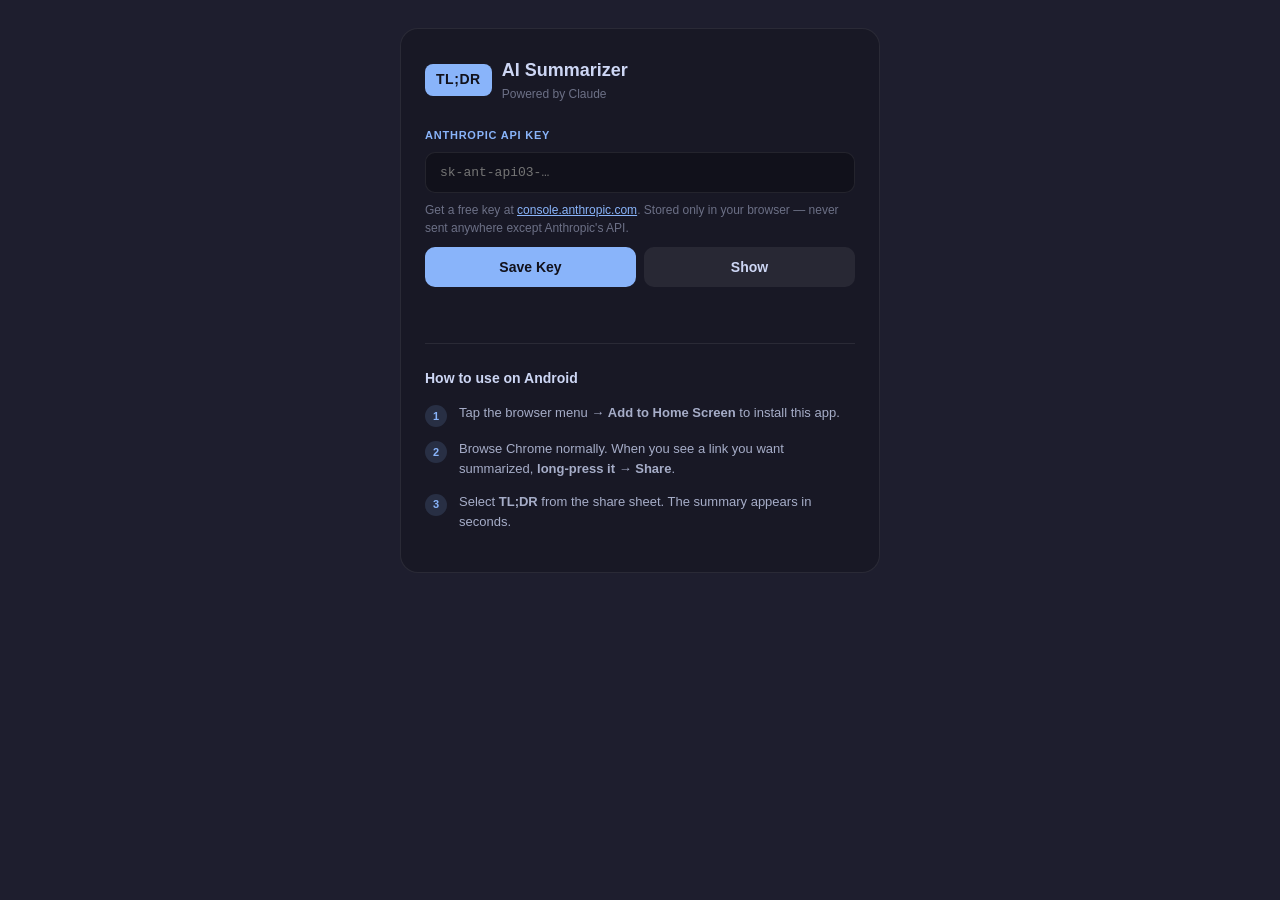
==== index.html @ e2074eda "Add files via upload" ====
<!DOCTYPE html>
<html lang="en">
<head>
  <meta charset="UTF-8" />
  <meta name="viewport" content="width=device-width, initial-scale=1.0, viewport-fit=cover" />
  <meta name="theme-color" content="#89b4fa" />
  <title>TL;DR — AI Summarizer</title>
  <link rel="manifest" href="manifest.json" />
  <link rel="stylesheet" href="style.css" />
  <link rel="apple-touch-icon" href="icons/icon192.png" />
</head>
<body>
  <div class="card">
    <div class="logo">
      <span class="badge">TL;DR</span>
      <div>
        <div class="logo-text">AI Summarizer</div>
        <div class="logo-sub">Powered by Claude</div>
      </div>
    </div>

    <label for="apiKey">Anthropic API Key</label>
    <input type="password" id="apiKey" placeholder="sk-ant-api03-…" autocomplete="off" />
    <p class="hint">
      Get a free key at <a href="https://console.anthropic.com/settings/keys" target="_blank">console.anthropic.com</a>.
      Stored only in your browser — never sent anywhere except Anthropic's API.
    </p>

    <div class="row">
      <button class="btn-primary" id="saveBtn">Save Key</button>
      <button class="btn-secondary" id="toggleBtn">Show</button>
    </div>
    <div class="status" id="status"></div>

    <hr />

    <p class="steps-title">How to use on Android</p>
    <div class="step">
      <span class="step-num">1</span>
      <p>Tap the browser menu → <strong>Add to Home Screen</strong> to install this app.</p>
    </div>
    <div class="step">
      <span class="step-num">2</span>
      <p>Browse Chrome normally. When you see a link you want summarized, <strong>long-press it → Share</strong>.</p>
    </div>
    <div class="step">
      <span class="step-num">3</span>
      <p>Select <strong>TL;DR</strong> from the share sheet. The summary appears in seconds.</p>
    </div>
  </div>

  <script>
    const input = document.getElementById("apiKey");
    const status = document.getElementById("status");

    // Load saved key
    const saved = localStorage.getItem("tldr_api_key");
    if (saved) input.value = saved;

    document.getElementById("saveBtn").addEventListener("click", () => {
      const key = input.value.trim();
      if (!key) return flash("Enter an API key first.", true);
      if (!key.startsWith("sk-ant-")) return flash("Doesn't look like an Anthropic key (should start with sk-ant-).", true);
      localStorage.setItem("tldr_api_key", key);
      flash("✓ Key saved!");
    });

    document.getElementById("toggleBtn").addEventListener("click", function () {
      const show = input.type === "password";
      input.type = show ? "text" : "password";
      this.textContent = show ? "Hide" : "Show";
    });

    function flash(msg, isError = false) {
      status.textContent = msg;
      status.className = "status" + (isError ? " error" : "");
      setTimeout(() => { status.textContent = ""; }, 3000);
    }

    // Register service worker
    if ("serviceWorker" in navigator) {
      navigator.serviceWorker.register("/sw.js");
    }
  </script>
</body>
</html>
---- style.css ----
*, *::before, *::after { box-sizing: border-box; margin: 0; padding: 0; }

:root {
  --bg: #1e1e2e;
  --surface: #181825;
  --surface2: #11111b;
  --blue: #89b4fa;
  --text: #cdd6f4;
  --muted: #6c7086;
  --green: #a6e3a1;
  --red: #f38ba8;
  --yellow: #f9e2af;
  --border: rgba(255,255,255,0.08);
}

html, body {
  height: 100%;
  font-family: -apple-system, BlinkMacSystemFont, "Segoe UI", Roboto, sans-serif;
  background: var(--bg);
  color: var(--text);
  font-size: 15px;
  line-height: 1.55;
}

body {
  display: flex;
  flex-direction: column;
  align-items: center;
  padding: 28px 16px 40px;
  min-height: 100vh;
}

.card {
  width: 100%;
  max-width: 480px;
  background: var(--surface);
  border: 1px solid var(--border);
  border-radius: 18px;
  padding: 28px 24px;
}

/* Header */
.logo {
  display: flex;
  align-items: center;
  gap: 10px;
  margin-bottom: 24px;
}
.badge {
  background: var(--blue);
  color: var(--surface2);
  font-weight: 800;
  font-size: 14px;
  padding: 5px 11px;
  border-radius: 8px;
  letter-spacing: 0.04em;
  flex-shrink: 0;
}
.logo-text { font-size: 18px; font-weight: 700; }
.logo-sub { font-size: 12px; color: var(--muted); }

/* Form elements */
label {
  display: block;
  font-size: 11px;
  font-weight: 700;
  color: var(--blue);
  letter-spacing: 0.07em;
  text-transform: uppercase;
  margin-bottom: 7px;
}

input[type="password"], input[type="text"] {
  width: 100%;
  background: var(--surface2);
  border: 1px solid var(--border);
  border-radius: 10px;
  padding: 12px 14px;
  color: var(--text);
  font-size: 13px;
  font-family: "Courier New", monospace;
  outline: none;
  transition: border-color 0.2s;
  -webkit-appearance: none;
}
input:focus { border-color: var(--blue); }

.hint {
  margin-top: 8px;
  font-size: 12px;
  color: var(--muted);
  line-height: 1.5;
}
.hint a { color: var(--blue); }

.row {
  display: flex;
  gap: 8px;
  margin-top: 10px;
}

button {
  flex: 1;
  padding: 12px;
  border-radius: 10px;
  border: none;
  font-size: 14px;
  font-weight: 600;
  cursor: pointer;
  transition: opacity 0.15s;
  -webkit-tap-highlight-color: transparent;
}
button:active { opacity: 0.75; }

.btn-primary { background: var(--blue); color: var(--surface2); }
.btn-secondary { background: rgba(255,255,255,0.07); color: var(--text); }

.status {
  min-height: 20px;
  margin-top: 12px;
  font-size: 13px;
  text-align: center;
  font-weight: 600;
  color: var(--green);
  transition: opacity 0.3s;
}
.status.error { color: var(--red); }

hr {
  border: none;
  border-top: 1px solid var(--border);
  margin: 24px 0;
}

/* Steps */
.steps-title {
  font-size: 14px;
  font-weight: 700;
  margin-bottom: 14px;
}

.step {
  display: flex;
  gap: 12px;
  margin-bottom: 12px;
  align-items: flex-start;
}
.step-num {
  background: rgba(137,180,250,0.15);
  color: var(--blue);
  font-weight: 700;
  font-size: 11px;
  width: 22px;
  height: 22px;
  border-radius: 50%;
  display: flex;
  align-items: center;
  justify-content: center;
  flex-shrink: 0;
  margin-top: 2px;
}
.step p { font-size: 13px; color: #a6adc8; }

/* ── Share page ── */
.share-page {
  justify-content: flex-start;
  padding-top: 20px;
}

.url-chip {
  display: flex;
  align-items: center;
  gap: 8px;
  background: var(--surface2);
  border-radius: 10px;
  padding: 10px 12px;
  margin-bottom: 20px;
  word-break: break-all;
}
.url-chip .domain {
  font-size: 12px;
  color: var(--blue);
  font-weight: 600;
  flex-shrink: 0;
}
.url-chip .url-text {
  font-size: 11px;
  color: var(--muted);
  overflow: hidden;
  text-overflow: ellipsis;
  white-space: nowrap;
}

/* Loading */
.loading-state {
  display: flex;
  flex-direction: column;
  align-items: center;
  gap: 14px;
  padding: 32px 0;
  color: var(--muted);
  font-size: 14px;
}
.spinner {
  width: 32px;
  height: 32px;
  border: 3px solid rgba(137,180,250,0.2);
  border-top-color: var(--blue);
  border-radius: 50%;
  animation: spin 0.7s linear infinite;
}
@keyframes spin { to { transform: rotate(360deg); } }

/* Result */
.result-box {
  background: var(--surface2);
  border: 1px solid var(--border);
  border-radius: 12px;
  padding: 18px;
  margin-bottom: 16px;
}
.result-box p {
  font-size: 15px;
  line-height: 1.65;
  color: var(--text);
}

.share-actions {
  display: flex;
  flex-direction: column;
  gap: 8px;
}

/* Error */
.error-box {
  background: rgba(243,139,168,0.08);
  border: 1px solid rgba(243,139,168,0.25);
  border-radius: 12px;
  padding: 16px;
  font-size: 14px;
  color: var(--red);
  margin-bottom: 16px;
}

.no-key-box {
  background: rgba(249,226,175,0.08);
  border: 1px solid rgba(249,226,175,0.25);
  border-radius: 12px;
  padding: 16px;
  font-size: 14px;
  color: var(--yellow);
  line-height: 1.6;
  margin-bottom: 16px;
}
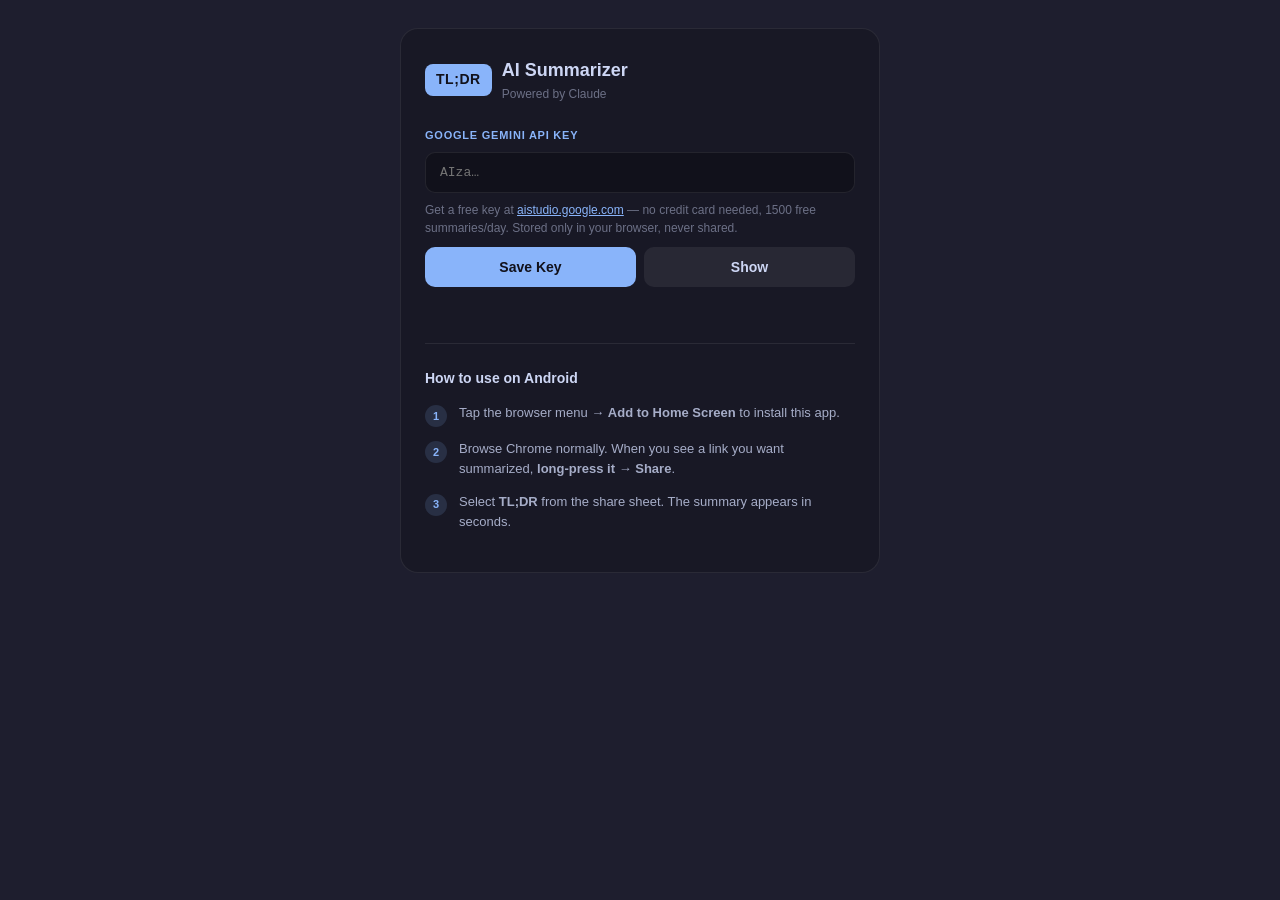
==== commit 01821cc7: "Add files via upload" ====
--- a/index.html
+++ b/index.html
@@ -19,11 +19,11 @@
       </div>
     </div>
 
-    <label for="apiKey">Anthropic API Key</label>
-    <input type="password" id="apiKey" placeholder="sk-ant-api03-…" autocomplete="off" />
+    <label for="apiKey">Google Gemini API Key</label>
+    <input type="password" id="apiKey" placeholder="AIza…" autocomplete="off" />
     <p class="hint">
-      Get a free key at <a href="https://console.anthropic.com/settings/keys" target="_blank">console.anthropic.com</a>.
-      Stored only in your browser — never sent anywhere except Anthropic's API.
+      Get a free key at <a href="https://aistudio.google.com/app/apikey" target="_blank">aistudio.google.com</a> — no credit card needed, 1500 free summaries/day.
+      Stored only in your browser, never shared.
     </p>
 
     <div class="row">
@@ -60,7 +60,7 @@
     document.getElementById("saveBtn").addEventListener("click", () => {
       const key = input.value.trim();
       if (!key) return flash("Enter an API key first.", true);
-      if (!key.startsWith("sk-ant-")) return flash("Doesn't look like an Anthropic key (should start with sk-ant-).", true);
+      if (!key.startsWith("AIza")) return flash("Doesn't look like a Gemini key (should start with AIza).", true);
       localStorage.setItem("tldr_api_key", key);
       flash("✓ Key saved!");
     });
@@ -79,7 +79,7 @@
 
     // Register service worker
     if ("serviceWorker" in navigator) {
-      navigator.serviceWorker.register("/sw.js");
+      navigator.serviceWorker.register("/TLDR/sw.js");
     }
   </script>
 </body>
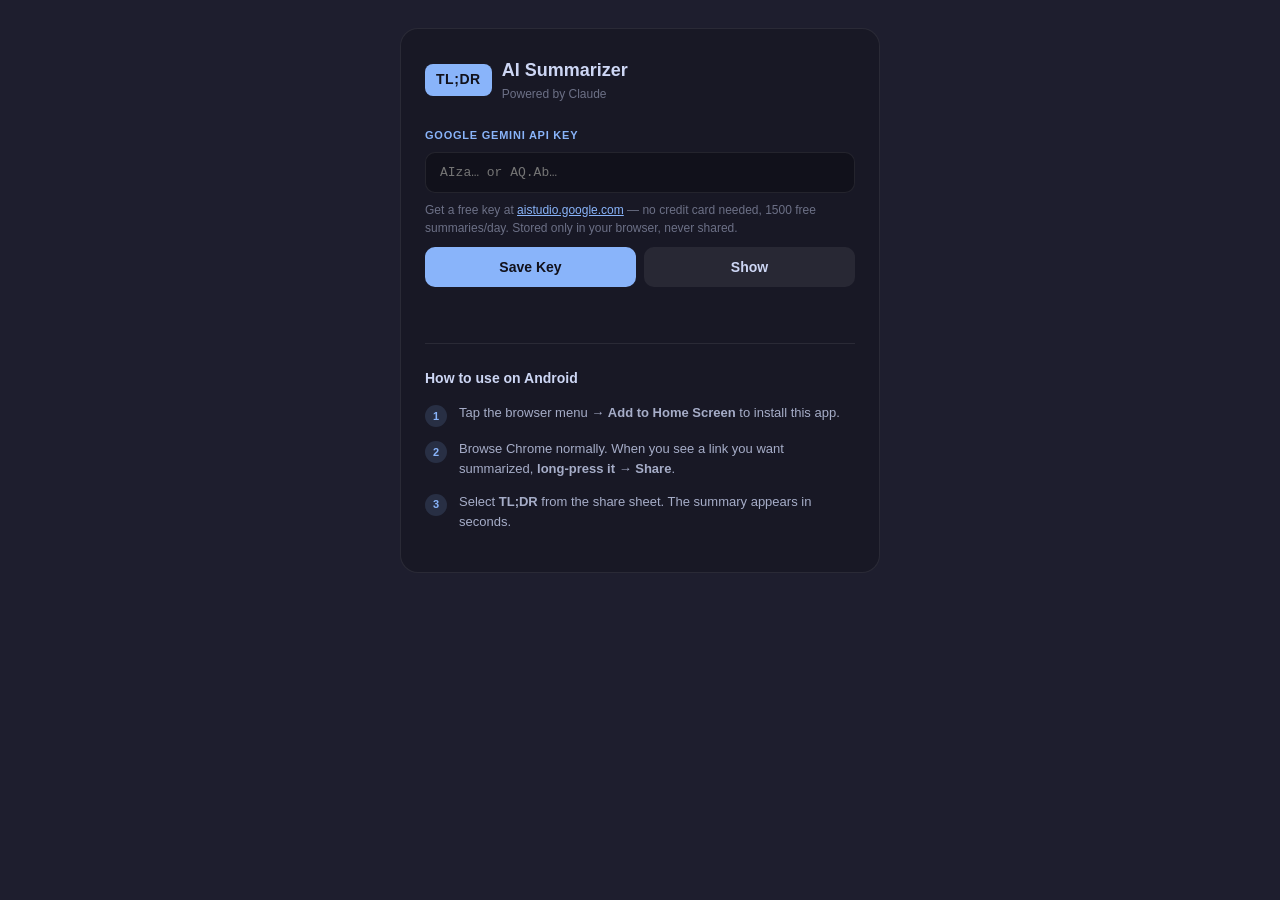
==== commit ff640b5b: "Add files via upload" ====
--- a/index.html
+++ b/index.html
@@ -20,7 +20,7 @@
     </div>
 
     <label for="apiKey">Google Gemini API Key</label>
-    <input type="password" id="apiKey" placeholder="AIza…" autocomplete="off" />
+    <input type="password" id="apiKey" placeholder="AIza… or AQ.Ab…" autocomplete="off" />
     <p class="hint">
       Get a free key at <a href="https://aistudio.google.com/app/apikey" target="_blank">aistudio.google.com</a> — no credit card needed, 1500 free summaries/day.
       Stored only in your browser, never shared.
@@ -60,7 +60,6 @@
     document.getElementById("saveBtn").addEventListener("click", () => {
       const key = input.value.trim();
       if (!key) return flash("Enter an API key first.", true);
-      if (!key.startsWith("AIza")) return flash("Doesn't look like a Gemini key (should start with AIza).", true);
       localStorage.setItem("tldr_api_key", key);
       flash("✓ Key saved!");
     });
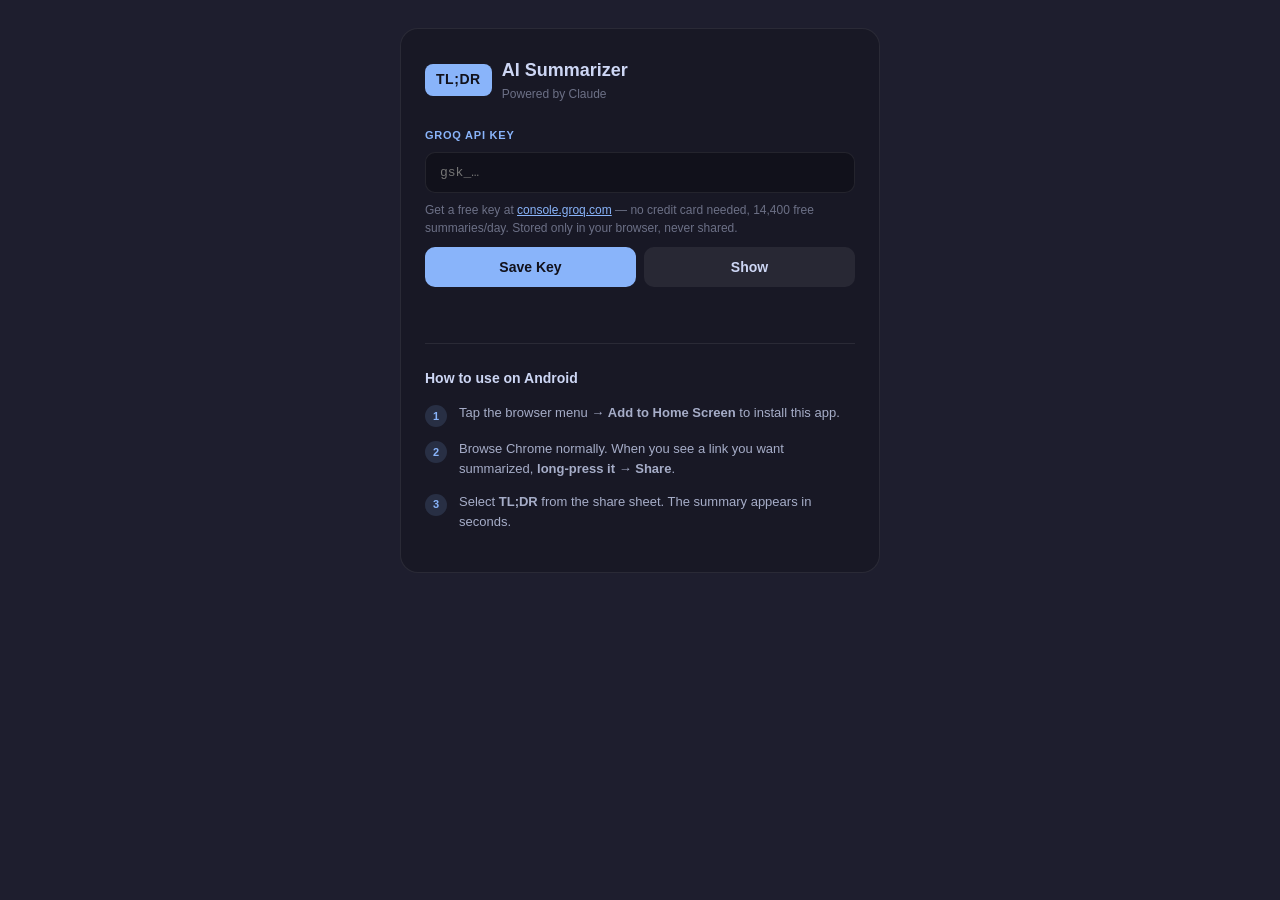
==== commit e60c6239: "Add files via upload" ====
--- a/index.html
+++ b/index.html
@@ -19,10 +19,10 @@
       </div>
     </div>
 
-    <label for="apiKey">Google Gemini API Key</label>
-    <input type="password" id="apiKey" placeholder="AIza… or AQ.Ab…" autocomplete="off" />
+    <label for="apiKey">Groq API Key</label>
+    <input type="password" id="apiKey" placeholder="gsk_…" autocomplete="off" />
     <p class="hint">
-      Get a free key at <a href="https://aistudio.google.com/app/apikey" target="_blank">aistudio.google.com</a> — no credit card needed, 1500 free summaries/day.
+      Get a free key at <a href="https://console.groq.com/keys" target="_blank">console.groq.com</a> — no credit card needed, 14,400 free summaries/day.
       Stored only in your browser, never shared.
     </p>
 
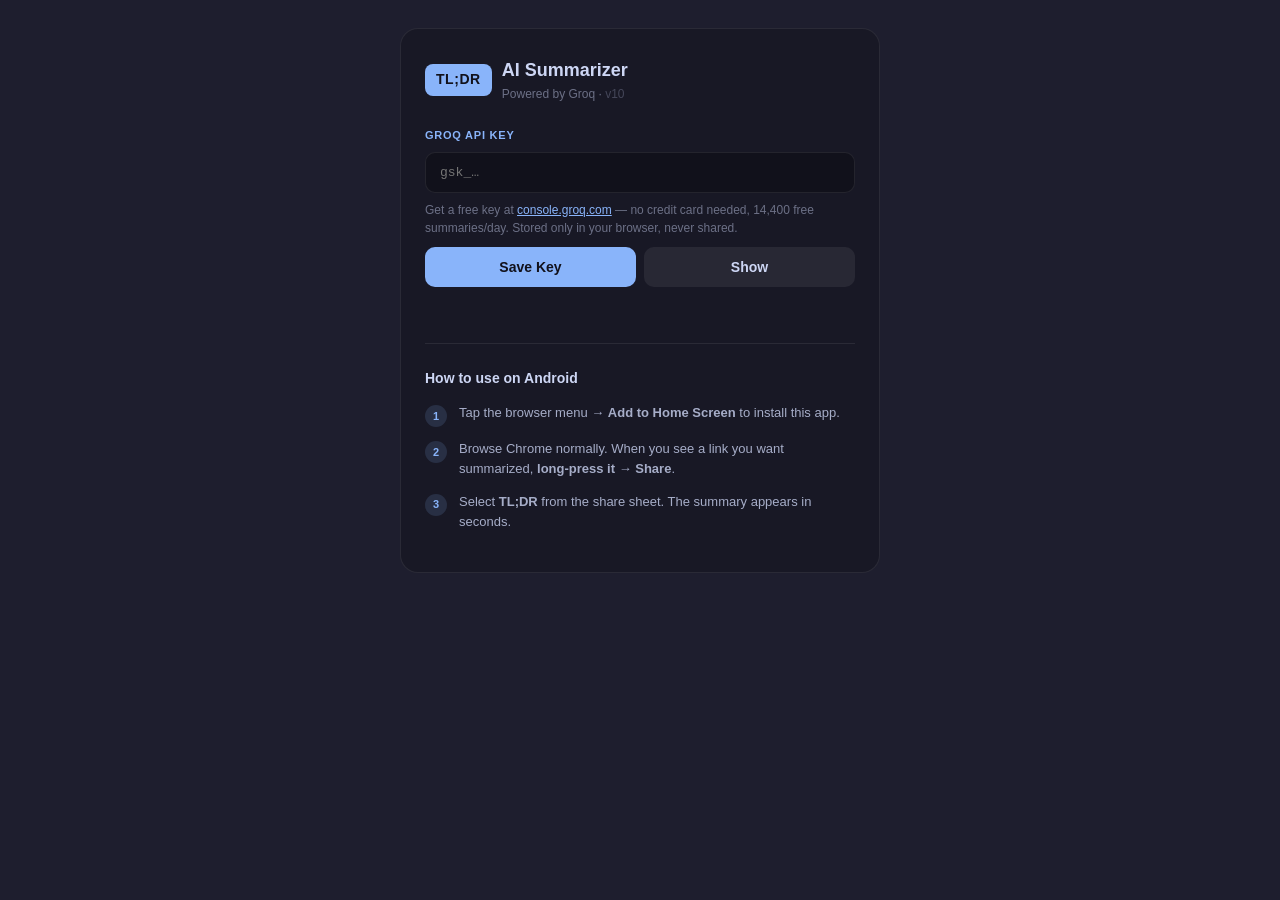
==== commit 221be8ff: "Add files via upload" ====
--- a/index.html
+++ b/index.html
@@ -15,7 +15,7 @@
       <span class="badge">TL;DR</span>
       <div>
         <div class="logo-text">AI Summarizer</div>
-        <div class="logo-sub">Powered by Claude</div>
+        <div class="logo-sub">Powered by Groq · <span style="color:#45475a">v10</span></div>
       </div>
     </div>
 
